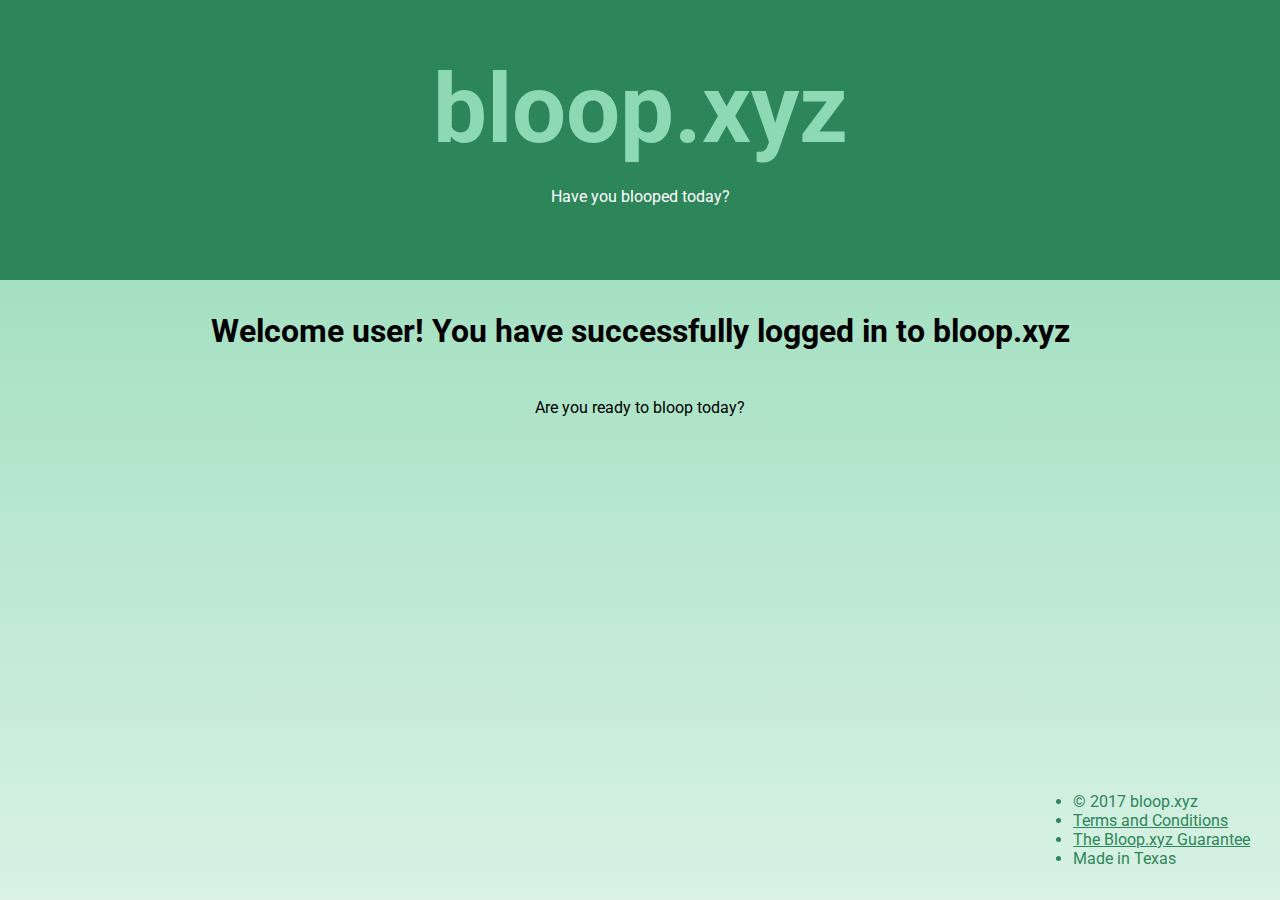
==== public/index.html @ 42c93503 "initial commit after forking repo" ====
<!doctype html>
<html>
<head>
    <meta charset="utf-8" />
    <meta content="ie=edge" http-equiv="x-ua-compatible" />
    <title>Welcome to bloop.xyz</title>
    <meta content="" name="description" />
    <meta content="width=device-width, initial-scale=1, maximum-scale=1.0, user-scalable=no" name="viewport" />
    <link rel="stylesheet" type="text/css" href="./css/styles.css">
</head>
<body>

<div id="flex">
  <header>
      <h1><a href="#" id="mainHeadingLink">bloop.xyz</a></h1>
      <p class="tagline">Have you blooped today?</p>
  </header>

  <section id="mainContent">
      <h1 class="welcome-user">Welcome user! You have successfully logged in to bloop.xyz</h1>
      <p>Are you ready to bloop today?</p>
  </section>

  <footer>
      <div id="footerWhiteSpaceLeft"></div>
      <ul id="bloopFooterList">
          <li>&copy; 2017 bloop.xyz</li>
          <li><a href="#">Terms and Conditions</a></li>
          <li><a href="#">The Bloop.xyz Guarantee</a></li>
          <li>Made in Texas</li>
      </ul>
  </footer>
</div>

</body>
</html>
---- public/css/styles.css ----
@import url('https://fonts.googleapis.com/css?family=Roboto');

#flex {
  display: flex;
  flex-direction: column;
  height: 100vh;
  width: 100vw;
}

body {
  background-image:
    linear-gradient(
      #8dd8b1,
      #d9f2e5);
  background-repeat: no-repeat;
  font-family: 'Roboto', sans-serif;
  margin: 0;
  text-align: center;
}

header {
  background-color: #2d8659;
  color: #fff;
  flex: 2;
  font-family: 'Roboto', sans-serif;
  padding-top: 2em;
}

#mainHeadingLink {
  color: #8cd9b3;
  font-size: 3em;
  text-decoration: none;
}

#mainHeadingLink:hover {
  color: #ccc;
}

#tagline {
  font-size: 2em;
}

h1.welcome-user {
  margin: 0;
  padding-bottom: 1em;
  padding-top: 1em;
}

h1#loginMessage {
  color: #2d8659;
  margin: 0;
  padding-bottom: 1em;
  padding-top: 1em;
}


#mainContent {
  flex: 4;
}

footer {
  display: flex;
  flex-direction: row;
  flex: 1;
}

#footerWhiteSpaceLeft {
  flex: 5;
  order: 1;
}

#bloopFooterList {
  flex: 1;
  color: #2d8659;
  order: 2;
  text-align: left;
}

.login-form {
  background-color: #fff;
  margin: 2em auto 1em auto;
  width: 20vw;
}

.input-row {
  margin-top: 10px;
}

#loginBtn {
  background: #2d8659;
  border-radius: 5px;
  border: #fff;
  color: white;
  height: 2em;
  margin: 20px;
  width: 5em;
}

.help-center {
  display: flex;
  margin: 0 auto;
  padding: 2em;
  width: 25vw;
}

#signUp {
  color: #2d8659;
  flex: 1;
  text-align: right;
}

#getHelp {
  color: #2d8659;
  flex: 1;
  text-align: right;
}

a:link {
  color: #2d8659;
}
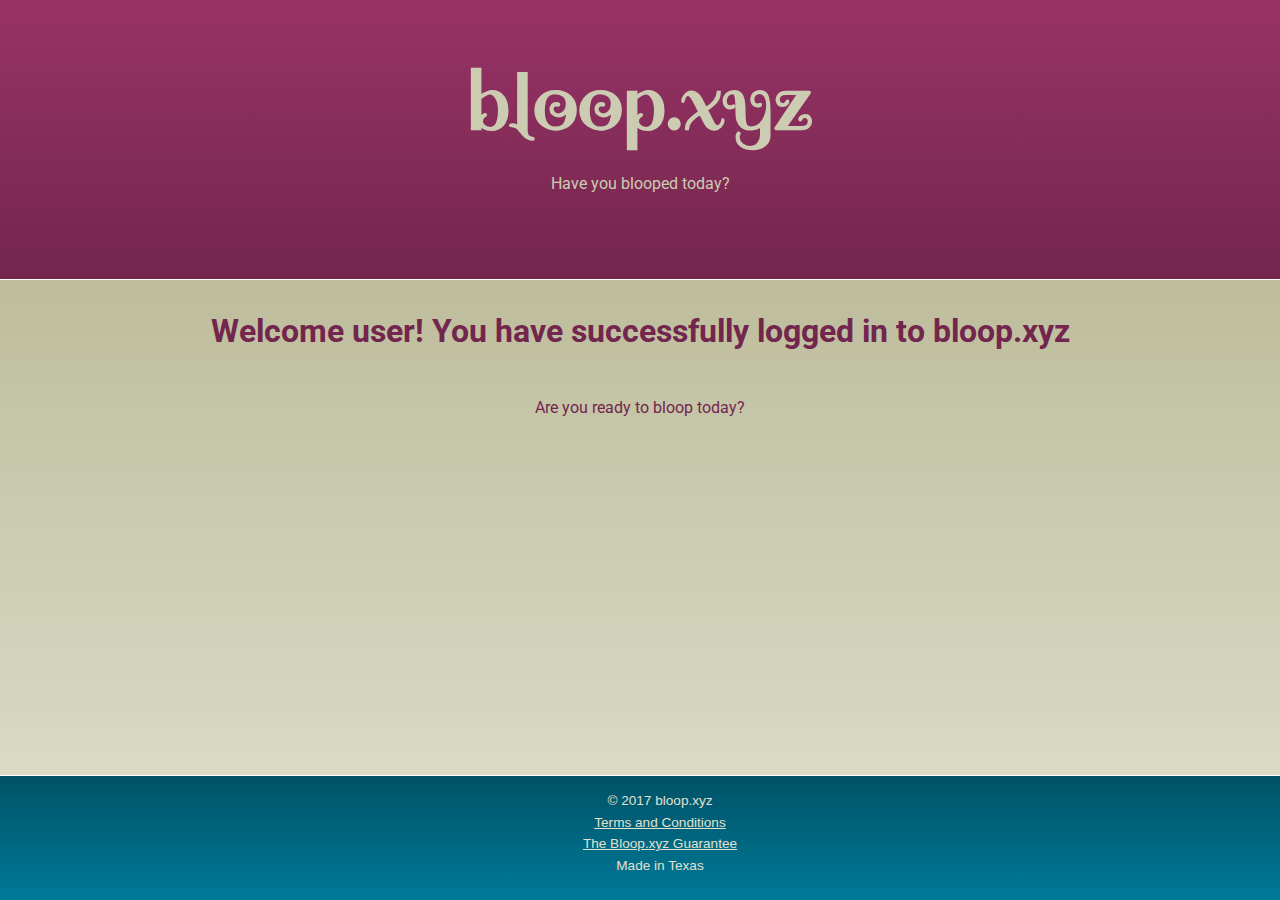
==== commit fee2325c: "updated styling for anchor tag from default" ====
--- a/public/index.html
+++ b/public/index.html
@@ -10,7 +10,7 @@
 </head>
 <body>
 
-<div id="flex">
+<div id="flexContainer">
   <header>
       <h1><a href="#" id="mainHeadingLink">bloop.xyz</a></h1>
       <p class="tagline">Have you blooped today?</p>
@@ -22,13 +22,12 @@
   </section>
 
   <footer>
-      <div id="footerWhiteSpaceLeft"></div>
-      <ul id="bloopFooterList">
-          <li>&copy; 2017 bloop.xyz</li>
-          <li><a href="#">Terms and Conditions</a></li>
-          <li><a href="#">The Bloop.xyz Guarantee</a></li>
-          <li>Made in Texas</li>
-      </ul>
+    <ul id="bloopFooterList">
+        <li>&copy; 2017 bloop.xyz</li>
+        <li><a href="#">Terms and Conditions</a></li>
+        <li><a href="#">The Bloop.xyz Guarantee</a></li>
+        <li>Made in Texas</li>
+    </ul>
   </footer>
 </div>
 
--- a/public/css/styles.css
+++ b/public/css/styles.css
@@ -1,34 +1,40 @@
-@import url('https://fonts.googleapis.com/css?family=Roboto');
+@import url('https://fonts.googleapis.com/css?family=Gloria+Hallelujah|Roboto|Spirax');
 
-#flex {
+#flexContainer {
   display: flex;
   flex-direction: column;
   height: 100vh;
   width: 100vw;
+  background-image:
+    linear-gradient(
+      #adad85,
+      #e1e1d0);
+  background-repeat: no-repeat;
 }
 
 body {
-  background-image:
-    linear-gradient(
-      #8dd8b1,
-      #d9f2e5);
-  background-repeat: no-repeat;
   font-family: 'Roboto', sans-serif;
   margin: 0;
   text-align: center;
 }
 
 header {
-  background-color: #2d8659;
-  color: #fff;
+  background-color: #26734d;
+  background-image:
+    linear-gradient(
+      #993366,
+      #73264d);
+  border-bottom: 0.1em solid #fff;
+  color: #ccccb3;
   flex: 2;
   font-family: 'Roboto', sans-serif;
   padding-top: 2em;
 }
 
 #mainHeadingLink {
-  color: #8cd9b3;
-  font-size: 3em;
+  color: #ccccb3;
+  font-family: 'Spirax', cursive;
+  font-size: 2.5em;
   text-decoration: none;
 }
 
@@ -37,7 +43,7 @@
 }
 
 #tagline {
-  font-size: 2em;
+  font-size: 1.8em;
 }
 
 h1.welcome-user {
@@ -47,7 +53,7 @@
 }
 
 h1#loginMessage {
-  color: #2d8659;
+  color: #73264d;
   margin: 0;
   padding-bottom: 1em;
   padding-top: 1em;
@@ -55,41 +61,47 @@
 
 
 #mainContent {
+  color: #73264d;
   flex: 4;
 }
 
 footer {
-  display: flex;
-  flex-direction: row;
+  background: linear-gradient(#005266, #007a99);
+  border-top: 0.1em solid #fff;
+  color: #e1e1d0;
   flex: 1;
-}
-
-#footerWhiteSpaceLeft {
-  flex: 5;
-  order: 1;
+  font-family: sans-serif;
+  font-size: 0.85em;
+  width: 100vw;
 }
 
 #bloopFooterList {
-  flex: 1;
-  color: #2d8659;
-  order: 2;
-  text-align: left;
+  line-height: 1.6em;
+  list-style: none;
+}
+
+#loginContainer {
+  margin: 0 auto;
+  width: 260px;
 }
 
 .login-form {
   background-color: #fff;
+  border: 0.15em solid #73264d;
+  border-radius: 1em;
+  display: inline-table;
   margin: 2em auto 1em auto;
-  width: 20vw;
 }
 
 .input-row {
-  margin-top: 10px;
+  color: #73264d;
+  margin: 1em;
 }
 
 #loginBtn {
-  background: #2d8659;
+  background: #73264d;
   border-radius: 5px;
-  border: #fff;
+  border: #73264d;
   color: white;
   height: 2em;
   margin: 20px;
@@ -99,22 +111,27 @@
 .help-center {
   display: flex;
   margin: 0 auto;
-  padding: 2em;
-  width: 25vw;
+  padding: 1.3em;
 }
 
 #signUp {
-  color: #2d8659;
+  color: #73264d;
   flex: 1;
-  text-align: right;
+  font-size: 0.8em;
+  text-align: left;
 }
 
 #getHelp {
-  color: #2d8659;
+  color: #73264d;
   flex: 1;
-  text-align: right;
+  font-size: 0.8em;
+  text-align: center;
 }
 
-a:link {
-  color: #2d8659;
+a {
+  color: #e1e1d0;
 }
+
+a:hover {
+  color: #ccc;
+}
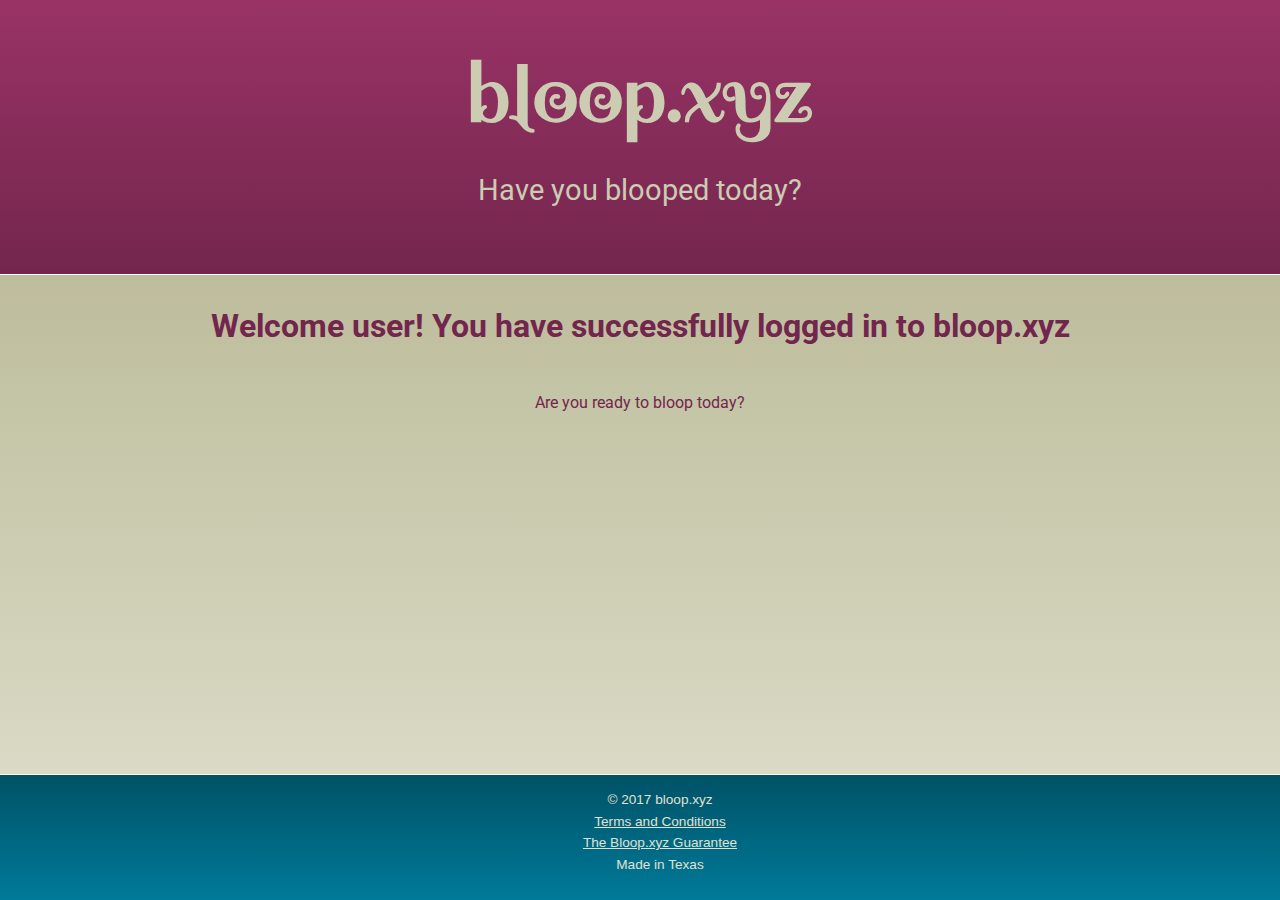
==== commit d542008d: "changed IDs to classes and added media query for max-width: 320px" ====
--- a/public/index.html
+++ b/public/index.html
@@ -10,19 +10,19 @@
 </head>
 <body>
 
-<div id="flexContainer">
+<div class="flex-container">
   <header>
-      <h1><a href="#" id="mainHeadingLink">bloop.xyz</a></h1>
+      <h1><a href="#" class="main-heading-link">bloop.xyz</a></h1>
       <p class="tagline">Have you blooped today?</p>
   </header>
 
-  <section id="mainContent">
+  <section class="main-content">
       <h1 class="welcome-user">Welcome user! You have successfully logged in to bloop.xyz</h1>
       <p>Are you ready to bloop today?</p>
   </section>
 
   <footer>
-    <ul id="bloopFooterList">
+    <ul class="bloop-footer-list">
         <li>&copy; 2017 bloop.xyz</li>
         <li><a href="#">Terms and Conditions</a></li>
         <li><a href="#">The Bloop.xyz Guarantee</a></li>
--- a/public/css/styles.css
+++ b/public/css/styles.css
@@ -1,6 +1,6 @@
 @import url('https://fonts.googleapis.com/css?family=Gloria+Hallelujah|Roboto|Spirax');
 
-#flexContainer {
+.flex-container {
   display: flex;
   flex-direction: column;
   height: 100vh;
@@ -28,21 +28,21 @@
   color: #ccccb3;
   flex: 2;
   font-family: 'Roboto', sans-serif;
-  padding-top: 2em;
+  padding-top: 1.5em;
 }
 
-#mainHeadingLink {
+.main-heading-link {
   color: #ccccb3;
   font-family: 'Spirax', cursive;
   font-size: 2.5em;
   text-decoration: none;
 }
 
-#mainHeadingLink:hover {
+.main-heading-link:hover {
   color: #ccc;
 }
 
-#tagline {
+.tagline {
   font-size: 1.8em;
 }
 
@@ -52,15 +52,14 @@
   padding-top: 1em;
 }
 
-h1#loginMessage {
+h1.login-message {
   color: #73264d;
   margin: 0;
   padding-bottom: 1em;
   padding-top: 1em;
 }
 
-
-#mainContent {
+.main-content {
   color: #73264d;
   flex: 4;
 }
@@ -75,12 +74,12 @@
   width: 100vw;
 }
 
-#bloopFooterList {
+.bloop-footer-list {
   line-height: 1.6em;
   list-style: none;
 }
 
-#loginContainer {
+.login-container {
   margin: 0 auto;
   width: 260px;
 }
@@ -114,14 +113,14 @@
   padding: 1.3em;
 }
 
-#signUp {
+.sign-up {
   color: #73264d;
   flex: 1;
   font-size: 0.8em;
   text-align: left;
 }
 
-#getHelp {
+.get-help {
   color: #73264d;
   flex: 1;
   font-size: 0.8em;
@@ -135,3 +134,23 @@
 a:hover {
   color: #ccc;
 }
+
+@media (max-width: 320px)  {
+  .main-heading-link {
+    font-size: 1.5em;
+    text-decoration: none;
+  }
+
+  .tagline {
+    font-size: 1.2em;
+  }
+
+  footer {
+    font-size: 0.5em;
+  }
+
+  .bloop-footer-list {
+    line-height: 1.2em;
+    list-style: none;
+  }
+}
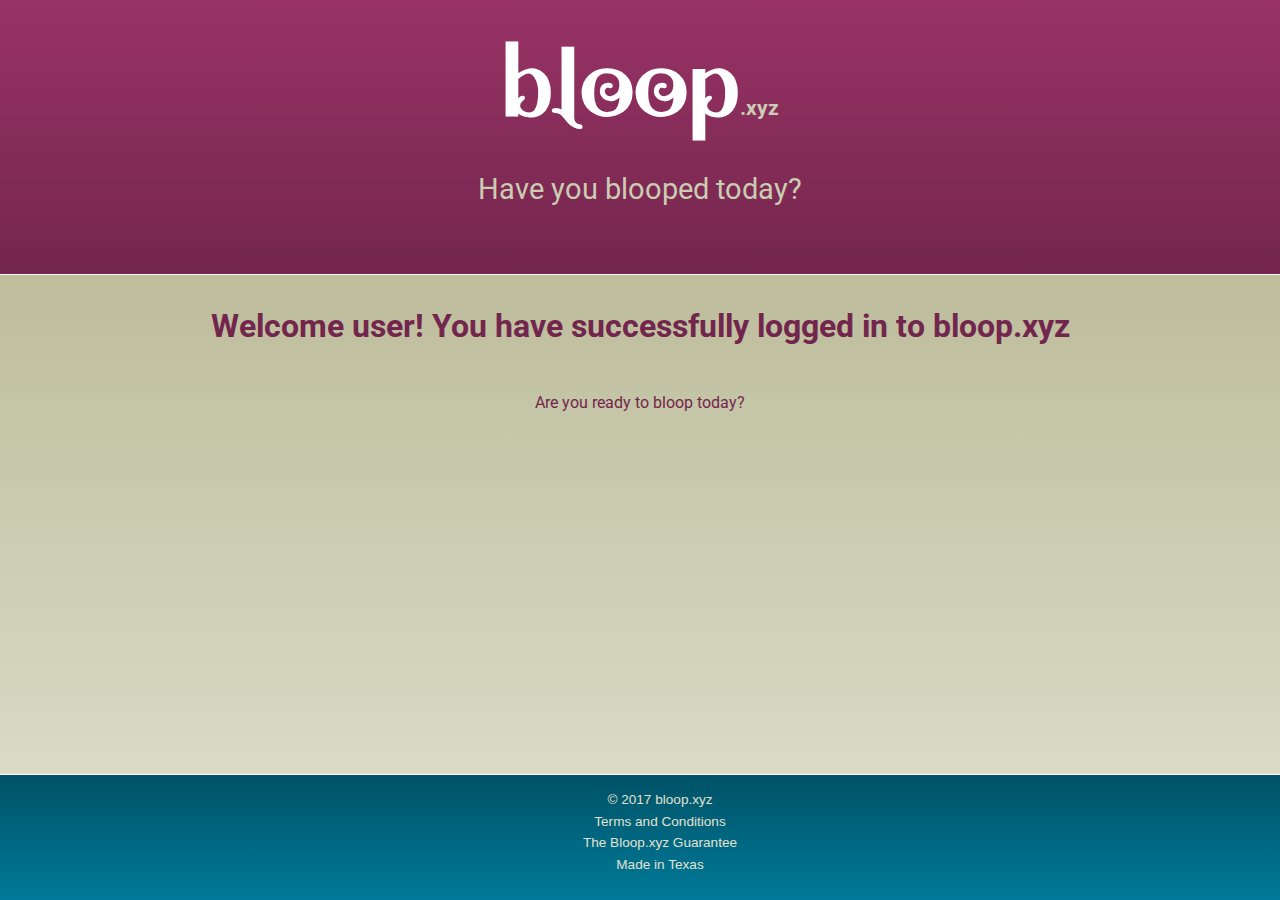
==== commit 4599c770: "help modal displays but still need to finish modal-back" ====
--- a/public/index.html
+++ b/public/index.html
@@ -12,8 +12,8 @@
 
 <div class="flex-container">
   <header>
-      <h1><a href="#" class="main-heading-link">bloop.xyz</a></h1>
-      <p class="tagline">Have you blooped today?</p>
+    <a href="#"><h1 class='main-heading-link'>bloop</h1><h5 class="main-heading-link-ext">.xyz</h5></a>
+    <p class="tagline">Have you blooped today?</p>
   </header>
 
   <section class="main-content">
--- a/public/css/styles.css
+++ b/public/css/styles.css
@@ -1,4 +1,4 @@
-@import url('https://fonts.googleapis.com/css?family=Gloria+Hallelujah|Roboto|Spirax');
+@import url('https://fonts.googleapis.com/css?family=Gloria+Hallelujah|Roboto|Spirax|Dosis');
 
 .flex-container {
   display: flex;
@@ -32,14 +32,21 @@
 }
 
 .main-heading-link {
-  color: #ccccb3;
+  color: white;
+  display: inline;
   font-family: 'Spirax', cursive;
-  font-size: 2.5em;
+  font-size: 6.0em;
   text-decoration: none;
 }
 
 .main-heading-link:hover {
   color: #ccc;
+}
+
+.main-heading-link-ext {
+  color: #ccccb3;
+  display: inline;
+  font-size: 1.3em;
 }
 
 .tagline {
@@ -80,8 +87,8 @@
 }
 
 .login-container {
-  margin: 0 auto;
-  width: 260px;
+  flex: 3;
+  margin-top: 1vw;
 }
 
 .login-form {
@@ -89,7 +96,8 @@
   border: 0.15em solid #73264d;
   border-radius: 1em;
   display: inline-table;
-  margin: 2em auto 1em auto;
+  height: 15vw;
+  width: 24vw;
 }
 
 .input-row {
@@ -97,42 +105,95 @@
   margin: 1em;
 }
 
-#loginBtn {
+.login-btn {
   background: #73264d;
   border-radius: 5px;
   border: #73264d;
   color: white;
-  height: 2em;
-  margin: 20px;
-  width: 5em;
+  height: 3em;
+  margin-top: 3vw;
+  width: 7em;
+}
+
+.messages-to-user {
+  color: red;
+  font-family: sans-serif;
+  font-size: 0.8em;
 }
 
 .help-center {
   display: flex;
   margin: 0 auto;
   padding: 1.3em;
+  width: 24vw;
 }
 
 .sign-up {
   color: #73264d;
   flex: 1;
   font-size: 0.8em;
-  text-align: left;
+  margin: 0 auto;
 }
 
 .get-help {
   color: #73264d;
   flex: 1;
   font-size: 0.8em;
-  text-align: center;
+  margin: 0 auto;
+}
+
+.help-modal {
+  background-color: white;
+  border-color: #73264d;
+  border-radius: 5px;
+  visibility: hidden;
+  max-height: 600px;
+  max-width: 500px;
+  overflow: auto;
+  position: fixed;
+    top: 10%;
+    left: 50%;
+  transform: translate(-50%, 10%);
+  z-index: 100;
+}
+
+.modal-open {
+  visibility: visible;
+}
+
+.modal-back {
+  background-color: gray;
+  height: 100vh;
+  width: 100vw;
+  position: fixed;
+  visibility: hidden;
+  z-index: 90;
+}
+
+.x-btn {
+  background-color: gray;
+  float: right;
+}
+
+.close-btn {
+  background-color: #73264d;
+  color: white;
+}
+
+.close-btn:hover,
+.close-btn:focus {
+  background-color: black;
+  cursor: pointer;
+  text-decoration: none;
 }
 
 a {
   color: #e1e1d0;
+  text-decoration: none;
 }
 
 a:hover {
-  color: #ccc;
+  color: #005266;
 }
 
 @media (max-width: 320px)  {
